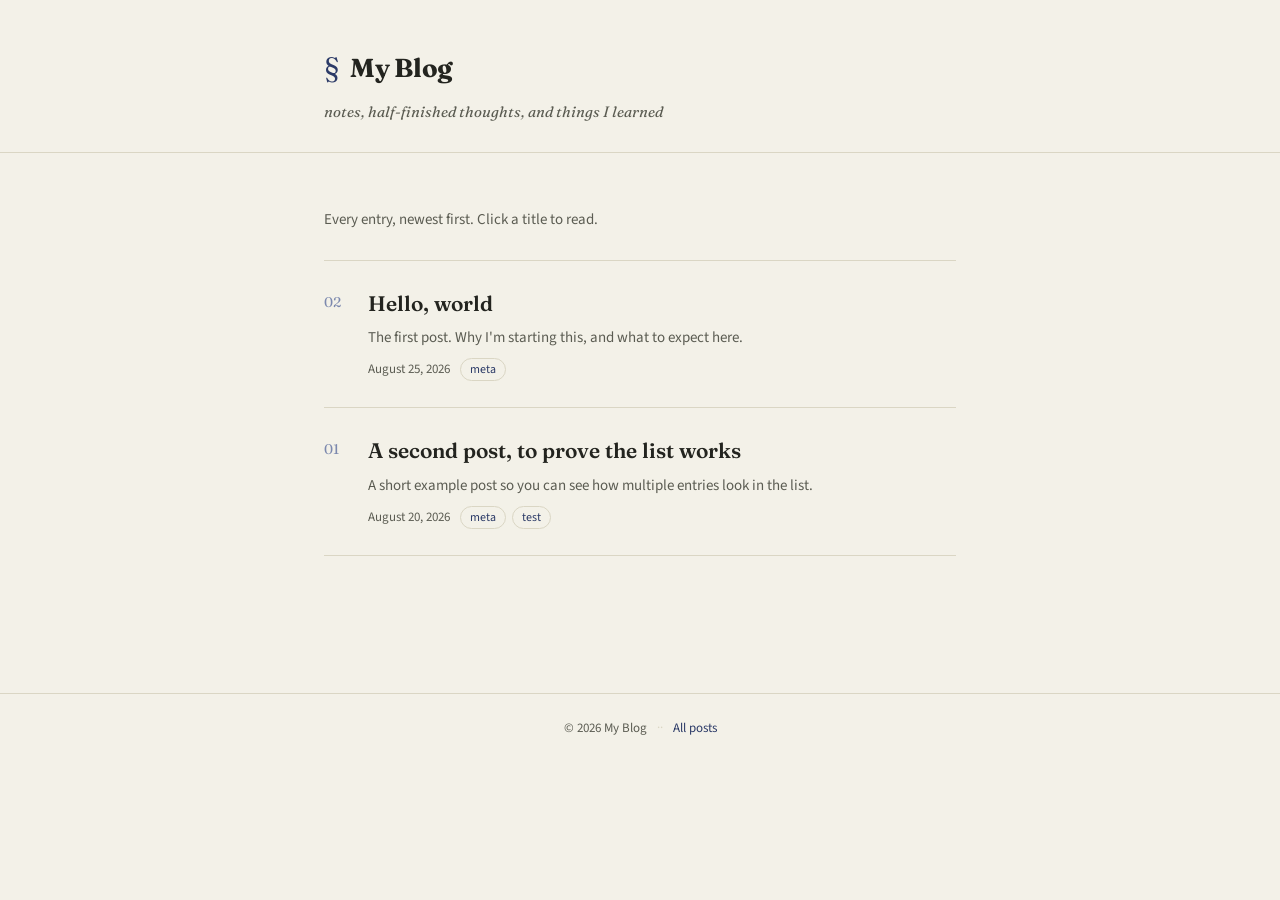
==== index.html @ e2642037 "Add files via upload" ====
<!DOCTYPE html>
<html lang="en">
<head>
<meta charset="UTF-8">
<meta name="viewport" content="width=device-width, initial-scale=1.0">
<title>My Blog</title>
<meta name="description" content="Personal notes and writing.">
<link rel="preconnect" href="https://fonts.googleapis.com">
<link href="https://fonts.googleapis.com/css2?family=Fraunces:opsz,wght@9..144,400;9..144,600;9..144,700&family=Source+Sans+3:wght@400;500;600&display=swap" rel="stylesheet">
<link rel="stylesheet" href="style.css">
</head>
<body>

  <header class="site-header">
    <div class="wrap">
      <a class="brand" href="#/">
        <span class="brand-mark">§</span>
        <span class="brand-name">My Blog</span>
      </a>
      <p class="tagline">notes, half-finished thoughts, and things I learned</p>
    </div>
  </header>

  <main class="wrap" id="app">
    <!-- content is rendered here by app.js -->
  </main>

  <footer class="site-footer">
    <div class="wrap">
      <span>© <span id="year"></span> My Blog</span>
      <span class="dot">·</span>
      <a href="#/">All posts</a>
    </div>
  </footer>

  <script src="posts.js"></script>
  <script src="app.js"></script>
</body>
</html>
---- style.css ----
:root {
  --paper: #F3F1E8;
  --paper-raised: #FBFAF4;
  --ink: #23241F;
  --ink-soft: #5B5C52;
  --accent: #2B3A67;
  --accent-soft: #7C89AE;
  --rule: #DAD6C4;
  --radius: 2px;
}

* { box-sizing: border-box; }

html { scroll-behavior: smooth; }

body {
  margin: 0;
  background: var(--paper);
  color: var(--ink);
  font-family: "Source Sans 3", system-ui, sans-serif;
  font-size: 17px;
  line-height: 1.6;
  -webkit-font-smoothing: antialiased;
}

.wrap {
  max-width: 680px;
  margin: 0 auto;
  padding: 0 24px;
}

a { color: var(--accent); text-decoration: none; }
a:hover { text-decoration: underline; }
a:focus-visible, button:focus-visible {
  outline: 2px solid var(--accent);
  outline-offset: 3px;
}

code {
  background: var(--rule);
  padding: 0.1em 0.4em;
  border-radius: var(--radius);
  font-size: 0.9em;
}

/* ---------- header ---------- */

.site-header {
  border-bottom: 1px solid var(--rule);
  padding: 48px 0 28px;
}

.brand {
  display: inline-flex;
  align-items: baseline;
  gap: 10px;
  text-decoration: none;
}
.brand:hover { text-decoration: none; }

.brand-mark {
  font-family: "Fraunces", serif;
  font-size: 28px;
  color: var(--accent);
  line-height: 1;
}

.brand-name {
  font-family: "Fraunces", serif;
  font-weight: 700;
  font-size: 26px;
  color: var(--ink);
  letter-spacing: -0.01em;
}

.tagline {
  margin: 10px 0 0;
  font-family: "Fraunces", serif;
  font-style: italic;
  color: var(--ink-soft);
  font-size: 15px;
}

/* ---------- list page ---------- */

main.wrap { padding: 40px 24px 80px; min-height: 60vh; }

.intro {
  color: var(--ink-soft);
  font-size: 15px;
  margin-bottom: 28px;
}

.post-list {
  border-top: 1px solid var(--rule);
}

.post-row {
  display: flex;
  gap: 18px;
  align-items: flex-start;
  padding: 26px 0;
  border-bottom: 1px solid var(--rule);
  text-decoration: none;
  color: inherit;
}

.post-row:hover {
  text-decoration: none;
  background: var(--paper-raised);
  margin: 0 -16px;
  padding: 26px 16px;
  border-radius: var(--radius);
}

.post-row-index {
  font-family: "Fraunces", serif;
  font-size: 14px;
  color: var(--accent-soft);
  min-width: 26px;
  padding-top: 4px;
}

.post-row-main {
  display: flex;
  flex-direction: column;
  gap: 6px;
}

.post-row-title {
  font-family: "Fraunces", serif;
  font-weight: 600;
  font-size: 21px;
  color: var(--ink);
}

.post-row-excerpt {
  color: var(--ink-soft);
  font-size: 15px;
}

.post-row-meta {
  display: flex;
  align-items: center;
  gap: 10px;
  font-size: 13px;
  color: var(--ink-soft);
  margin-top: 2px;
}

.tags { display: flex; gap: 6px; }
.tag {
  border: 1px solid var(--rule);
  border-radius: 999px;
  padding: 1px 9px;
  font-size: 12px;
  color: var(--accent);
}

.empty { color: var(--ink-soft); padding: 20px 0; }

/* ---------- single post ---------- */

.back-link {
  display: inline-block;
  font-size: 14px;
  margin-bottom: 24px;
  color: var(--accent);
}

.post-title {
  font-family: "Fraunces", serif;
  font-weight: 700;
  font-size: 40px;
  line-height: 1.15;
  margin: 0 0 14px;
  letter-spacing: -0.01em;
}

.post-meta {
  color: var(--ink-soft);
  font-size: 14px;
  margin: 0 0 32px;
  display: flex;
  gap: 8px;
  align-items: center;
}

.post-body {
  border-left: 3px solid var(--accent);
  padding-left: 24px;
}

.post-body p { margin: 0 0 20px; }
.post-body h2 {
  font-family: "Fraunces", serif;
  font-size: 24px;
  margin: 36px 0 14px;
}
.post-body img { max-width: 100%; border-radius: var(--radius); }
.post-body a { text-decoration: underline; }

.back-link-bottom {
  margin-top: 40px;
  border-top: 1px solid var(--rule);
  padding-top: 24px;
  width: 100%;
}

.not-found { padding: 60px 0; text-align: center; color: var(--ink-soft); }

/* ---------- footer ---------- */

.site-footer {
  border-top: 1px solid var(--rule);
  padding: 24px 0 60px;
  color: var(--ink-soft);
  font-size: 13px;
  display: flex;
}

.site-footer .wrap {
  display: flex;
  align-items: center;
  gap: 10px;
}

.dot::before { content: "·"; }
.dot { color: var(--rule); }

/* ---------- responsive ---------- */

@media (max-width: 520px) {
  .post-title { font-size: 30px; }
  .post-row { gap: 12px; }
  .post-row-title { font-size: 19px; }
}

/* ---------- reduced motion ---------- */

@media (prefers-reduced-motion: reduce) {
  html { scroll-behavior: auto; }
}
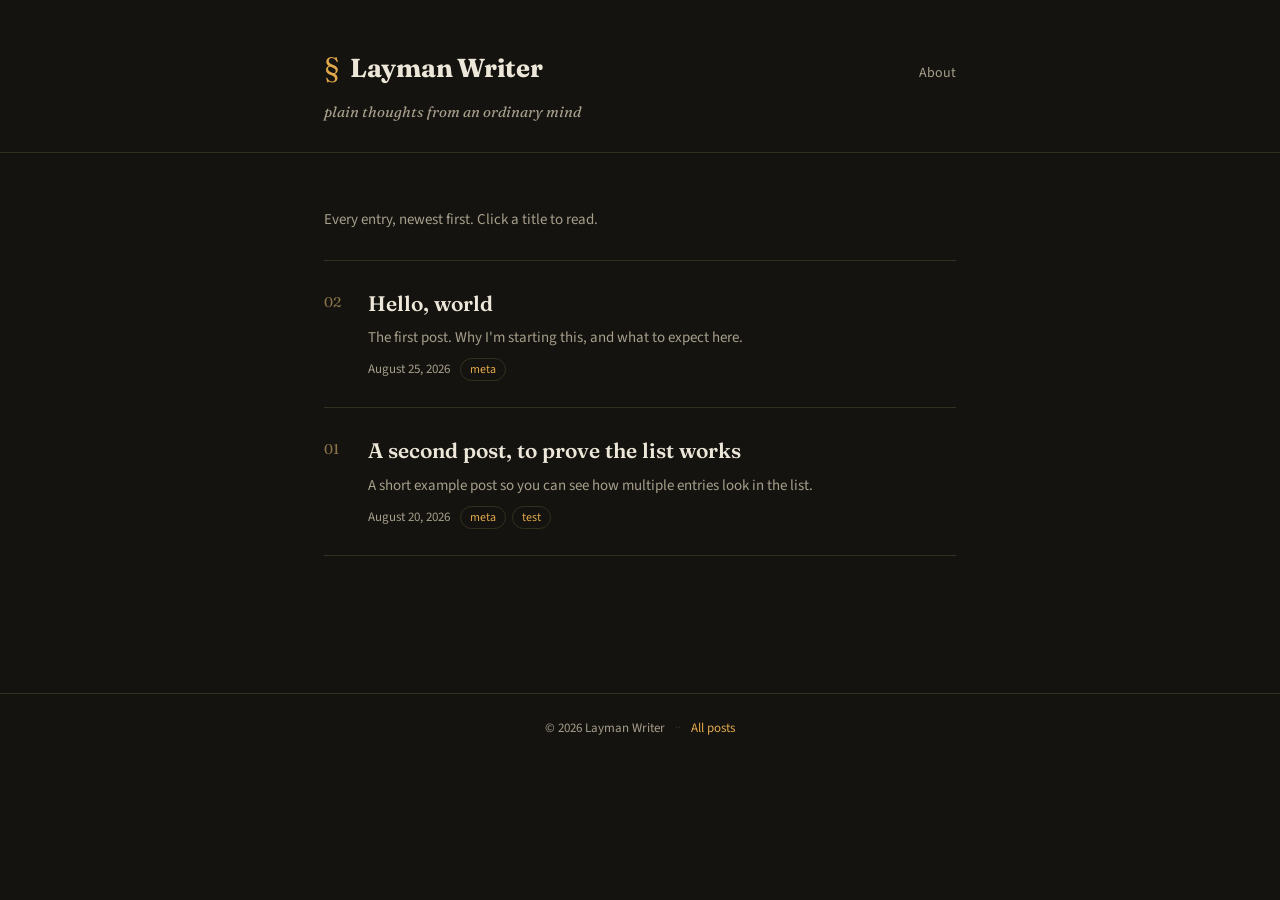
==== commit 7d58b23b: "Add files via upload" ====
--- a/index.html
+++ b/index.html
@@ -3,7 +3,7 @@
 <head>
 <meta charset="UTF-8">
 <meta name="viewport" content="width=device-width, initial-scale=1.0">
-<title>My Blog</title>
+<title>Layman Writer</title>
 <meta name="description" content="Personal notes and writing.">
 <link rel="preconnect" href="https://fonts.googleapis.com">
 <link href="https://fonts.googleapis.com/css2?family=Fraunces:opsz,wght@9..144,400;9..144,600;9..144,700&family=Source+Sans+3:wght@400;500;600&display=swap" rel="stylesheet">
@@ -13,11 +13,16 @@
 
   <header class="site-header">
     <div class="wrap">
-      <a class="brand" href="#/">
-        <span class="brand-mark">§</span>
-        <span class="brand-name">My Blog</span>
-      </a>
-      <p class="tagline">notes, half-finished thoughts, and things I learned</p>
+      <div class="header-row">
+        <a class="brand" href="#/">
+          <span class="brand-mark">§</span>
+          <span class="brand-name">Layman Writer</span>
+        </a>
+        <nav class="site-nav">
+          <a href="#/about">About</a>
+        </nav>
+      </div>
+      <p class="tagline">plain thoughts from an ordinary mind</p>
     </div>
   </header>
 
@@ -27,7 +32,7 @@
 
   <footer class="site-footer">
     <div class="wrap">
-      <span>© <span id="year"></span> My Blog</span>
+      <span>© <span id="year"></span> Layman Writer</span>
       <span class="dot">·</span>
       <a href="#/">All posts</a>
     </div>
--- a/style.css
+++ b/style.css
@@ -1,11 +1,11 @@
 :root {
-  --paper: #F3F1E8;
-  --paper-raised: #FBFAF4;
-  --ink: #23241F;
-  --ink-soft: #5B5C52;
-  --accent: #2B3A67;
-  --accent-soft: #7C89AE;
-  --rule: #DAD6C4;
+  --paper: #15130F;
+  --paper-raised: #1D1A14;
+  --ink: #EDE7D9;
+  --ink-soft: #A69F8C;
+  --accent: #E1A94C;
+  --accent-soft: #8A754A;
+  --rule: #33301F;
   --radius: 2px;
 }
 
@@ -58,6 +58,20 @@
 }
 .brand:hover { text-decoration: none; }
 
+.header-row {
+  display: flex;
+  align-items: baseline;
+  justify-content: space-between;
+  flex-wrap: wrap;
+  gap: 12px;
+}
+
+.site-nav a {
+  font-size: 14px;
+  color: var(--ink-soft);
+}
+.site-nav a:hover { color: var(--accent); }
+
 .brand-mark {
   font-family: "Fraunces", serif;
   font-size: 28px;
@@ -209,6 +223,37 @@
 
 .not-found { padding: 60px 0; text-align: center; color: var(--ink-soft); }
 
+/* ---------- about page ---------- */
+
+.about-photo {
+  width: 84px;
+  height: 84px;
+  border-radius: 50%;
+  overflow: hidden;
+  background: var(--paper-raised);
+  border: 1px solid var(--rule);
+  display: flex;
+  align-items: center;
+  justify-content: center;
+  margin-bottom: 20px;
+}
+
+.about-photo img {
+  width: 100%;
+  height: 100%;
+  object-fit: cover;
+}
+
+.about-photo span {
+  font-family: "Fraunces", serif;
+  font-weight: 600;
+  font-size: 26px;
+  color: var(--accent);
+}
+
+.about .post-title { margin-bottom: 24px; }
+.about .post-body { border-left: none; padding-left: 0; }
+
 /* ---------- footer ---------- */
 
 .site-footer {
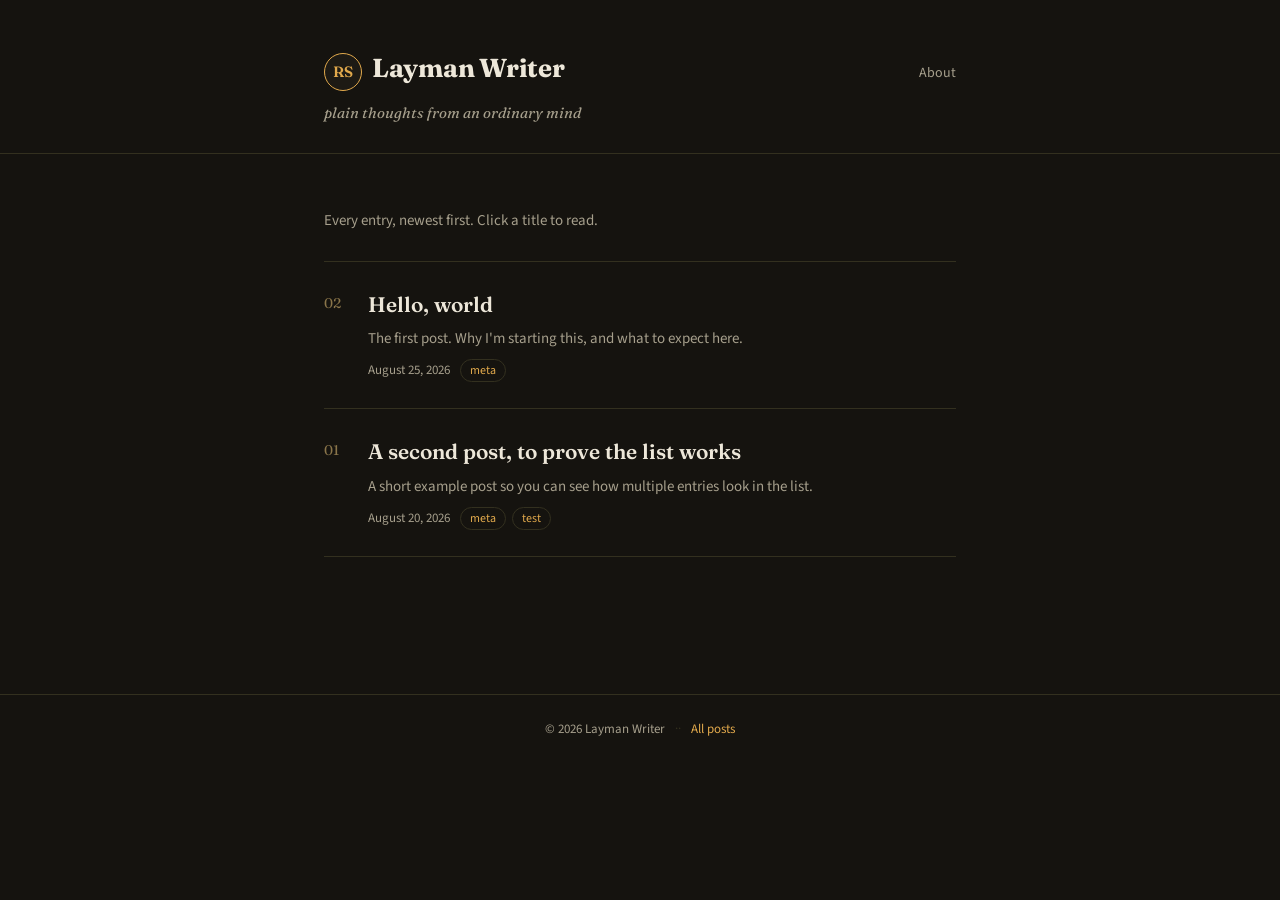
==== commit 9fcd7c07: "Add files via upload" ====
--- a/index.html
+++ b/index.html
@@ -15,7 +15,7 @@
     <div class="wrap">
       <div class="header-row">
         <a class="brand" href="#/">
-          <span class="brand-mark">§</span>
+          <span class="brand-mark">RS</span>
           <span class="brand-name">Layman Writer</span>
         </a>
         <nav class="site-nav">
--- a/style.css
+++ b/style.css
@@ -73,8 +73,18 @@
 .site-nav a:hover { color: var(--accent); }
 
 .brand-mark {
-  font-family: "Fraunces", serif;
-  font-size: 28px;
+  display: inline-flex;
+  align-items: center;
+  justify-content: center;
+  width: 38px;
+  height: 38px;
+  border-radius: 50%;
+  background: var(--paper-raised);
+  border: 1px solid var(--accent);
+  font-family: "Fraunces", serif;
+  font-weight: 600;
+  font-size: 15px;
+  letter-spacing: 0.02em;
   color: var(--accent);
   line-height: 1;
 }
